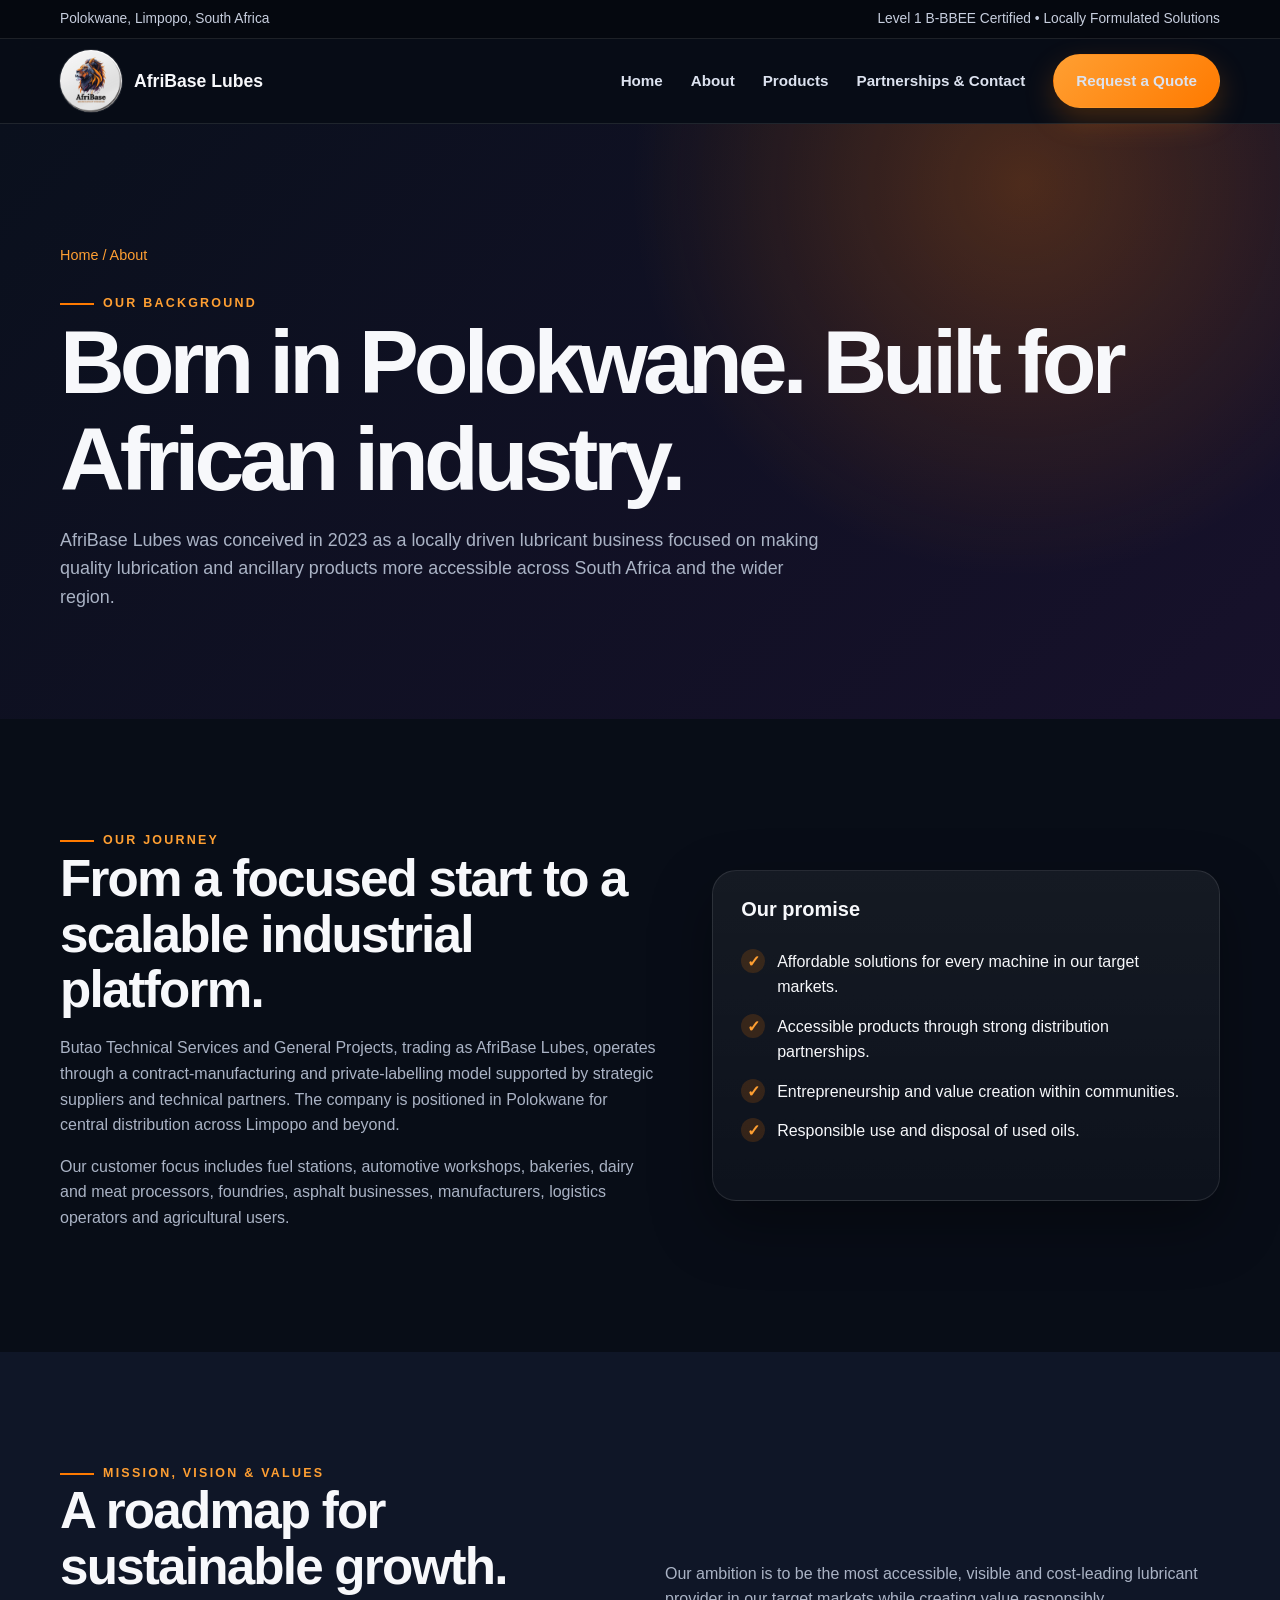
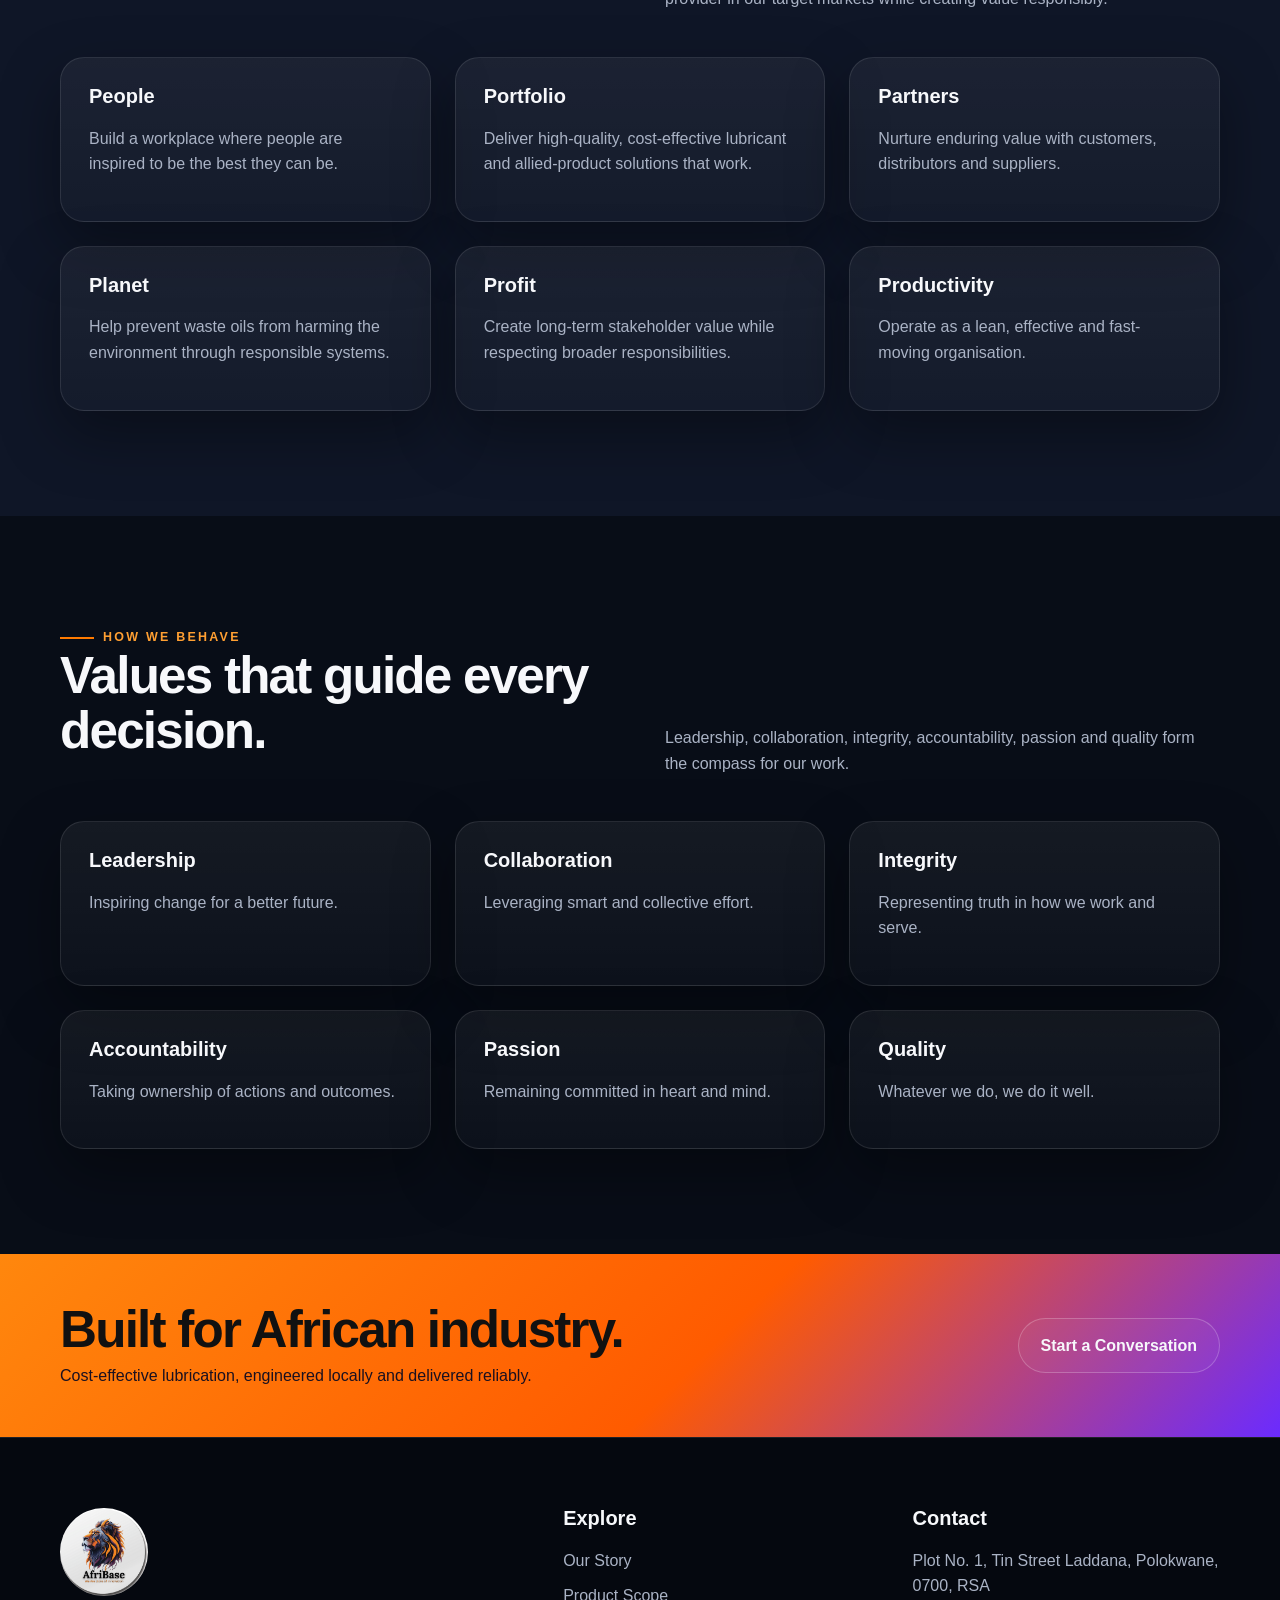
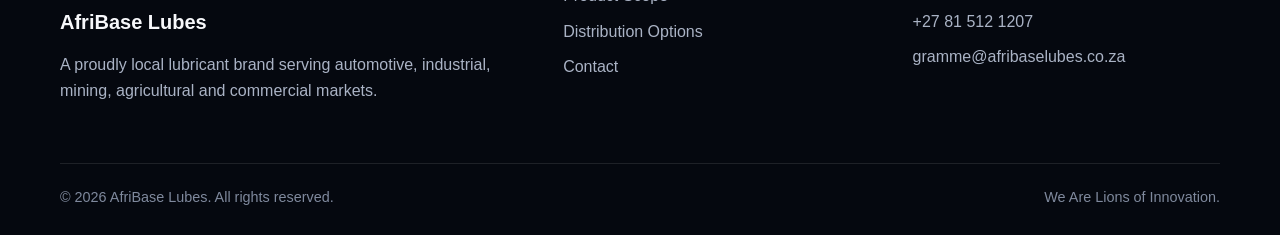
==== about.html @ fa58103c "Add files via upload" ====
<!doctype html><html lang="en"><head><meta charset="utf-8"><meta name="viewport" content="width=device-width,initial-scale=1"><title>About AfriBase Lubes</title><meta name="description" content="Learn about AfriBase Lubes, our mission, vision, values and growth strategy."><link rel="stylesheet" href="style.css"></head><body>

<div class="topbar"><div class="container"><span>Polokwane, Limpopo, South Africa</span><span>Level 1 B-BBEE Certified • Locally Formulated Solutions</span></div></div>
<nav class="nav">
  <div class="container nav-inner">
    <a class="brand" href="index.html"><img src="assets/afribase-logo.png" alt="AfriBase Lubes logo"><span>AfriBase Lubes</span></a>
    <button class="menu-btn" aria-label="Open menu">☰</button>
    <div class="nav-links">
      <a href="index.html">Home</a>
      <a href="about.html">About</a>
      <a href="products.html">Products</a>
      <a href="partnerships.html">Partnerships & Contact</a>
      <a class="btn btn-primary" href="partnerships.html#contact">Request a Quote</a>
    </div>
  </div>
</nav>

<main>
<section class="page-hero"><div class="container"><div class="crumb">Home / About</div><span class="eyebrow">Our background</span><h1>Born in Polokwane. Built for African industry.</h1><p>AfriBase Lubes was conceived in 2023 as a locally driven lubricant business focused on making quality lubrication and ancillary products more accessible across South Africa and the wider region.</p></div></section>
<section class="section"><div class="container feature-wrap">
<div class="reveal"><span class="eyebrow">Our journey</span><h2>From a focused start to a scalable industrial platform.</h2><p style="color:var(--muted)">Butao Technical Services and General Projects, trading as AfriBase Lubes, operates through a contract-manufacturing and private-labelling model supported by strategic suppliers and technical partners. The company is positioned in Polokwane for central distribution across Limpopo and beyond.</p><p style="color:var(--muted)">Our customer focus includes fuel stations, automotive workshops, bakeries, dairy and meat processors, foundries, asphalt businesses, manufacturers, logistics operators and agricultural users.</p></div>
<div class="card reveal"><h3>Our promise</h3><div class="list"><div><span class="check">✓</span><span>Affordable solutions for every machine in our target markets.</span></div><div><span class="check">✓</span><span>Accessible products through strong distribution partnerships.</span></div><div><span class="check">✓</span><span>Entrepreneurship and value creation within communities.</span></div><div><span class="check">✓</span><span>Responsible use and disposal of used oils.</span></div></div></div>
</div></section>
<section class="section section-dark"><div class="container">
<div class="section-head"><div><span class="eyebrow">Mission, vision & values</span><h2>A roadmap for sustainable growth.</h2></div><p>Our ambition is to be the most accessible, visible and cost-leading lubricant provider in our target markets while creating value responsibly.</p></div>
<div class="grid-3">
<div class="card reveal"><h3>People</h3><p>Build a workplace where people are inspired to be the best they can be.</p></div>
<div class="card reveal"><h3>Portfolio</h3><p>Deliver high-quality, cost-effective lubricant and allied-product solutions that work.</p></div>
<div class="card reveal"><h3>Partners</h3><p>Nurture enduring value with customers, distributors and suppliers.</p></div>
<div class="card reveal"><h3>Planet</h3><p>Help prevent waste oils from harming the environment through responsible systems.</p></div>
<div class="card reveal"><h3>Profit</h3><p>Create long-term stakeholder value while respecting broader responsibilities.</p></div>
<div class="card reveal"><h3>Productivity</h3><p>Operate as a lean, effective and fast-moving organisation.</p></div>
</div></div></section>
<section class="section"><div class="container">
<div class="section-head"><div><span class="eyebrow">How we behave</span><h2>Values that guide every decision.</h2></div><p>Leadership, collaboration, integrity, accountability, passion and quality form the compass for our work.</p></div>
<div class="grid-3"><div class="card reveal"><h3>Leadership</h3><p>Inspiring change for a better future.</p></div><div class="card reveal"><h3>Collaboration</h3><p>Leveraging smart and collective effort.</p></div><div class="card reveal"><h3>Integrity</h3><p>Representing truth in how we work and serve.</p></div><div class="card reveal"><h3>Accountability</h3><p>Taking ownership of actions and outcomes.</p></div><div class="card reveal"><h3>Passion</h3><p>Remaining committed in heart and mind.</p></div><div class="card reveal"><h3>Quality</h3><p>Whatever we do, we do it well.</p></div></div>
</div></section>
</main>
<section class="band"><div class="container"><div><h2>Built for African industry.</h2><p>Cost-effective lubrication, engineered locally and delivered reliably.</p></div><a class="btn btn-outline" href="partnerships.html#contact">Start a Conversation</a></div></section>
<footer>
  <div class="container">
    <div class="footer-grid">
      <div><img class="footer-logo" src="assets/afribase-logo.png" alt="AfriBase Lubes logo"><h3>AfriBase Lubes</h3><p style="color:var(--muted)">A proudly local lubricant brand serving automotive, industrial, mining, agricultural and commercial markets.</p></div>
      <div><h3>Explore</h3><div class="footer-links"><a href="about.html">Our Story</a><a href="products.html">Product Scope</a><a href="partnerships.html">Distribution Options</a><a href="partnerships.html#contact">Contact</a></div></div>
      <div><h3>Contact</h3><div class="footer-links"><span>Plot No. 1, Tin Street Laddana, Polokwane, 0700, RSA</span><a href="tel:+27815121207">+27 81 512 1207</a><a href="mailto:gramme@afribaselubes.co.za">gramme@afribaselubes.co.za</a></div></div>
    </div>
    <div class="copyright"><span>© <span data-year></span> AfriBase Lubes. All rights reserved.</span><span>We Are Lions of Innovation.</span></div>
  </div>
</footer>
<script src="script.js"></script>
</body></html>
---- style.css ----
:root{
  --bg:#080d17;--bg2:#0f1627;--panel:#121b2e;--panel2:#182238;--text:#f7f8fb;
  --muted:#aab3c5;--orange:#ff7a00;--orange2:#ff9f32;--purple:#6f3cff;
  --line:rgba(255,255,255,.1);--shadow:0 24px 60px rgba(0,0,0,.35);--radius:24px;
}
*{box-sizing:border-box}html{scroll-behavior:smooth}body{margin:0;font-family:Inter,Segoe UI,Arial,sans-serif;background:var(--bg);color:var(--text);line-height:1.6}
img{max-width:100%;display:block}a{color:inherit;text-decoration:none}.container{width:min(1160px,calc(100% - 40px));margin:auto}
.topbar{background:#05080f;color:#c7cede;font-size:.86rem;padding:8px 0;border-bottom:1px solid var(--line)}
.topbar .container{display:flex;justify-content:space-between;gap:16px;flex-wrap:wrap}
.nav{position:sticky;top:0;z-index:50;background:rgba(8,13,23,.86);backdrop-filter:blur(18px);border-bottom:1px solid var(--line)}
.nav-inner{height:84px;display:flex;align-items:center;justify-content:space-between;gap:28px}.brand{display:flex;align-items:center;gap:12px;font-weight:800;font-size:1.1rem}
.brand img{width:62px;height:62px;object-fit:cover;border-radius:50%;box-shadow:0 0 0 1px rgba(255,255,255,.1)}
.nav-links{display:flex;gap:28px;align-items:center}.nav-links a{color:#dce2ef;font-weight:650;font-size:.95rem}.nav-links a:hover,.nav-links a.active{color:var(--orange2)}
.menu-btn{display:none;background:none;border:0;color:#fff;font-size:1.7rem}
.btn{display:inline-flex;align-items:center;justify-content:center;gap:9px;padding:14px 22px;border-radius:999px;border:1px solid transparent;font-weight:750;transition:.25s}
.btn-primary{background:linear-gradient(135deg,var(--orange2),var(--orange));color:#111;box-shadow:0 12px 30px rgba(255,122,0,.24)}.btn-primary:hover{transform:translateY(-2px)}
.btn-outline{border-color:rgba(255,255,255,.22);background:rgba(255,255,255,.04)}.btn-outline:hover{background:rgba(255,255,255,.09)}
.hero{min-height:760px;display:grid;align-items:center;position:relative;overflow:hidden;background:url("assets/hero-industrial.svg") center/cover no-repeat}
.hero:after{content:"";position:absolute;inset:0;background:linear-gradient(90deg,rgba(8,13,23,.97) 0%,rgba(8,13,23,.84) 45%,rgba(8,13,23,.15) 100%)}
.hero-content{position:relative;z-index:2;max-width:720px;padding:110px 0}.eyebrow{display:inline-flex;align-items:center;gap:9px;text-transform:uppercase;letter-spacing:.18em;color:var(--orange2);font-weight:800;font-size:.78rem}
.eyebrow:before{content:"";width:34px;height:2px;background:var(--orange)}
h1,h2,h3{line-height:1.08;margin:0 0 18px}h1{font-size:clamp(3.2rem,7vw,6.5rem);letter-spacing:-.055em}h2{font-size:clamp(2.2rem,4vw,3.8rem);letter-spacing:-.035em}h3{font-size:1.25rem}
.hero p{font-size:1.15rem;color:#ccd3df;max-width:650px}.hero-actions{display:flex;gap:14px;flex-wrap:wrap;margin-top:30px}.hero-stats{display:flex;gap:36px;flex-wrap:wrap;margin-top:50px}
.stat strong{display:block;font-size:1.9rem;color:#fff}.stat span{color:var(--muted);font-size:.9rem}
.section{padding:105px 0}.section-dark{background:var(--bg2)}.section-head{display:grid;grid-template-columns:1fr 1fr;gap:50px;align-items:end;margin-bottom:45px}
.section-head p{color:var(--muted);margin:0}.grid-3{display:grid;grid-template-columns:repeat(3,1fr);gap:24px}.grid-4{display:grid;grid-template-columns:repeat(4,1fr);gap:20px}
.card{background:linear-gradient(180deg,rgba(255,255,255,.055),rgba(255,255,255,.025));border:1px solid var(--line);border-radius:var(--radius);padding:28px;box-shadow:var(--shadow)}
.icon-card img{width:64px;margin-bottom:22px}.icon-card p,.card p{color:var(--muted)}
.feature-wrap{display:grid;grid-template-columns:1.08fr .92fr;gap:56px;align-items:center}.feature-media{position:relative}.feature-media img{border-radius:34px;box-shadow:var(--shadow)}
.badge-float{position:absolute;right:-18px;bottom:28px;background:#fff;color:#10131c;padding:20px 22px;border-radius:18px;font-weight:800;box-shadow:var(--shadow);max-width:220px}
.list{display:grid;gap:14px;margin:28px 0}.list div{display:flex;gap:12px;align-items:flex-start}.check{width:24px;height:24px;flex:0 0 24px;border-radius:50%;display:grid;place-items:center;background:rgba(255,122,0,.16);color:var(--orange2);font-weight:900}
.band{background:linear-gradient(135deg,#ff870d,#ff5b00 55%,#6b2bff);padding:48px 0}.band .container{display:flex;align-items:center;justify-content:space-between;gap:30px}.band p{margin:0;color:#1a1020}.band h2{color:#111;margin-bottom:6px}
.page-hero{padding:120px 0 90px;background:radial-gradient(circle at 80% 10%,rgba(255,122,0,.25),transparent 34%),linear-gradient(135deg,#0a101d,#17112b)}
.page-hero p{color:var(--muted);font-size:1.12rem;max-width:760px}.crumb{font-size:.9rem;color:var(--orange2);margin-bottom:20px}
.product-table{width:100%;border-collapse:collapse;overflow:hidden;border-radius:20px;background:var(--panel);border:1px solid var(--line)}
.product-table th,.product-table td{padding:16px 18px;border-bottom:1px solid var(--line);text-align:left;vertical-align:top}.product-table th{background:#1a2438;color:var(--orange2)}
.product-table tr:last-child td{border-bottom:0}.product-table td:last-child{color:var(--muted)}
.timeline{display:grid;gap:22px}.timeline-item{display:grid;grid-template-columns:70px 1fr;gap:18px}.num{width:54px;height:54px;border-radius:16px;display:grid;place-items:center;background:linear-gradient(135deg,var(--orange2),var(--orange));color:#111;font-weight:900}
.contact-grid{display:grid;grid-template-columns:.9fr 1.1fr;gap:36px}.contact-card{display:grid;gap:18px}.contact-item{padding:20px;border-radius:18px;background:rgba(255,255,255,.04);border:1px solid var(--line)}
form{display:grid;gap:16px}input,textarea,select{width:100%;padding:15px 16px;border-radius:14px;border:1px solid var(--line);background:#0b1221;color:#fff;font:inherit}textarea{min-height:150px;resize:vertical}
footer{background:#05080f;padding:70px 0 26px;border-top:1px solid var(--line)}.footer-grid{display:grid;grid-template-columns:1.2fr .8fr .8fr;gap:42px}.footer-logo{width:88px;border-radius:50%;margin-bottom:16px}.footer-links{display:grid;gap:10px;color:var(--muted)}.copyright{margin-top:44px;padding-top:22px;border-top:1px solid var(--line);color:#7f899d;font-size:.9rem;display:flex;justify-content:space-between;gap:20px;flex-wrap:wrap}
.reveal{opacity:0;transform:translateY(25px);transition:.7s}.reveal.visible{opacity:1;transform:none}
@media(max-width:900px){
  .nav-links{display:none;position:absolute;top:84px;left:20px;right:20px;background:#0c1322;border:1px solid var(--line);padding:22px;border-radius:18px;flex-direction:column;align-items:flex-start}.nav-links.open{display:flex}.menu-btn{display:block}
  .section-head,.feature-wrap,.contact-grid,.footer-grid{grid-template-columns:1fr}.grid-3{grid-template-columns:1fr 1fr}.grid-4{grid-template-columns:1fr 1fr}
  .hero{min-height:690px}.hero-content{padding:88px 0}.badge-float{right:12px}
}
@media(max-width:600px){
  .container{width:min(100% - 26px,1160px)}.topbar{display:none}.nav-inner{height:72px}.nav-links{top:72px}.brand img{width:50px;height:50px}
  h1{font-size:3.4rem}.grid-3,.grid-4{grid-template-columns:1fr}.section{padding:78px 0}.section-head{gap:18px}.hero-stats{gap:24px}.band .container{align-items:flex-start;flex-direction:column}
  .product-table{font-size:.9rem}.product-table th,.product-table td{padding:12px 10px}.timeline-item{grid-template-columns:54px 1fr}
}
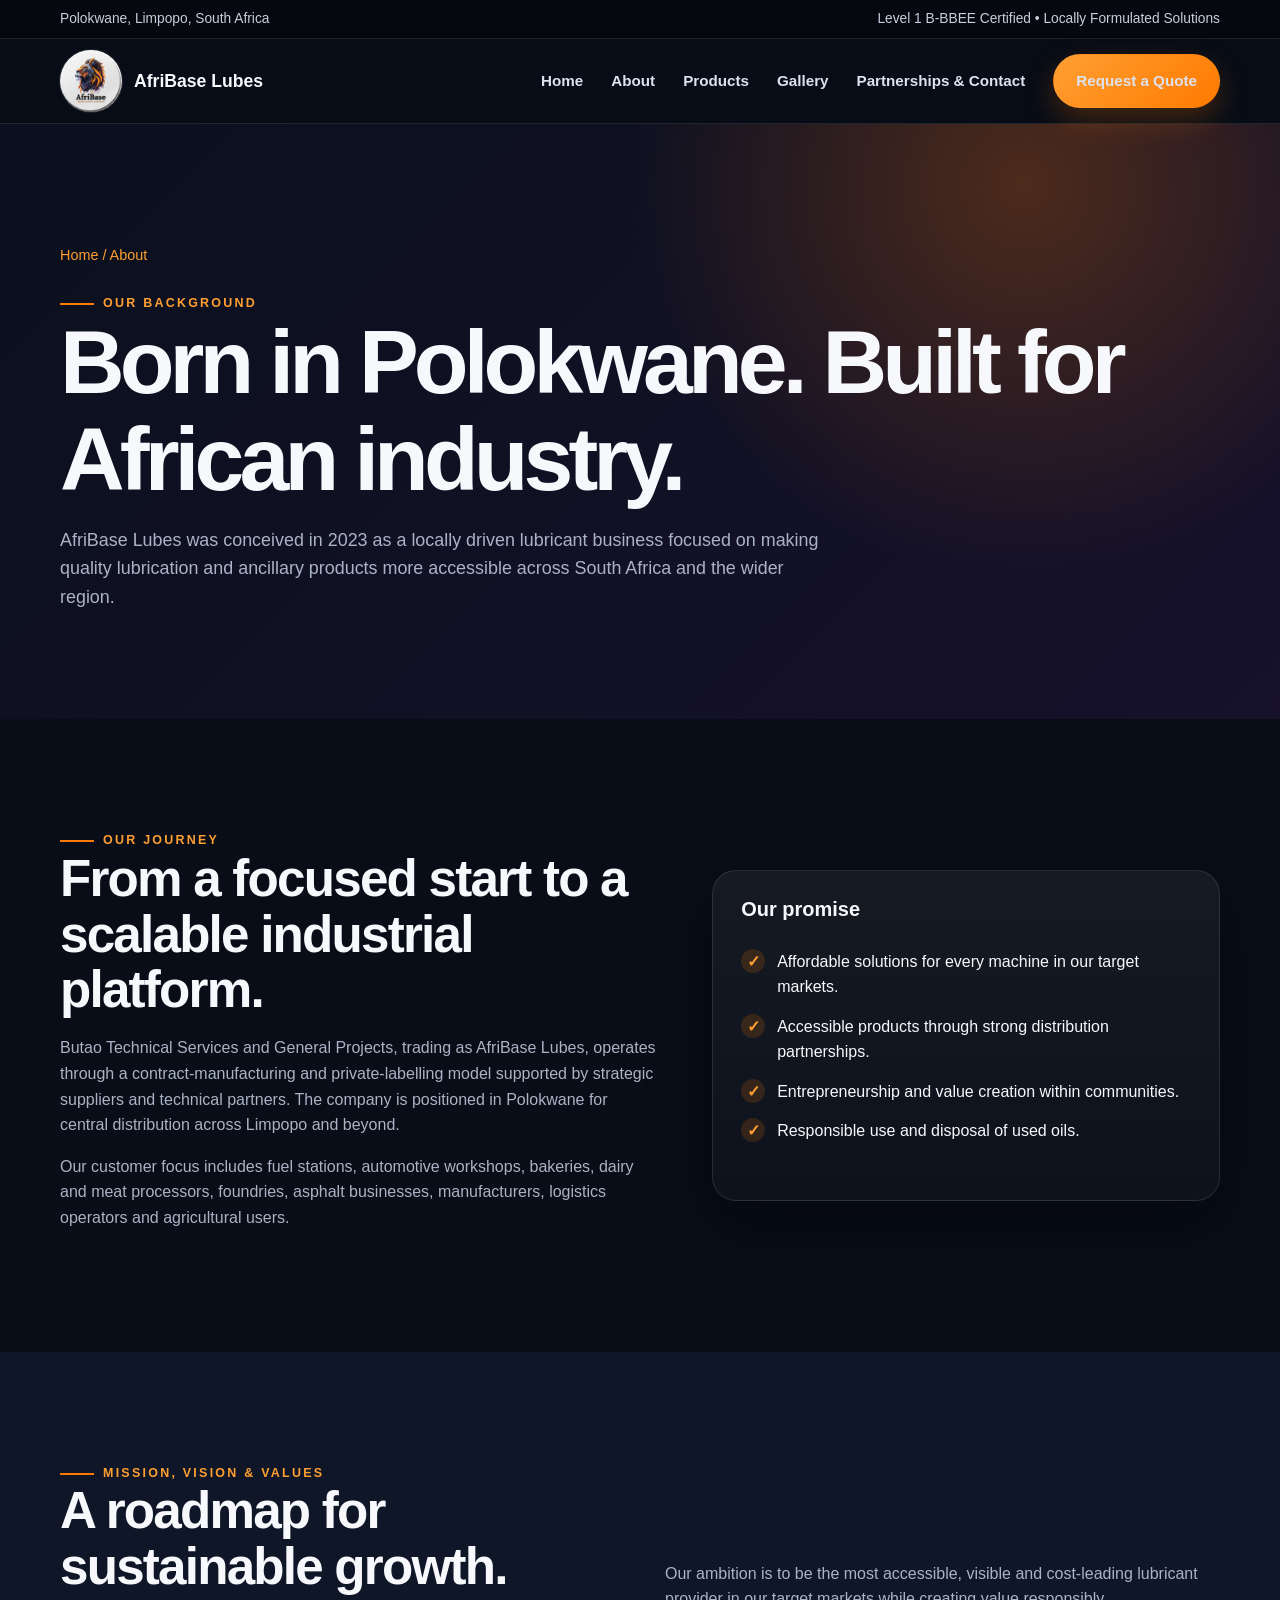
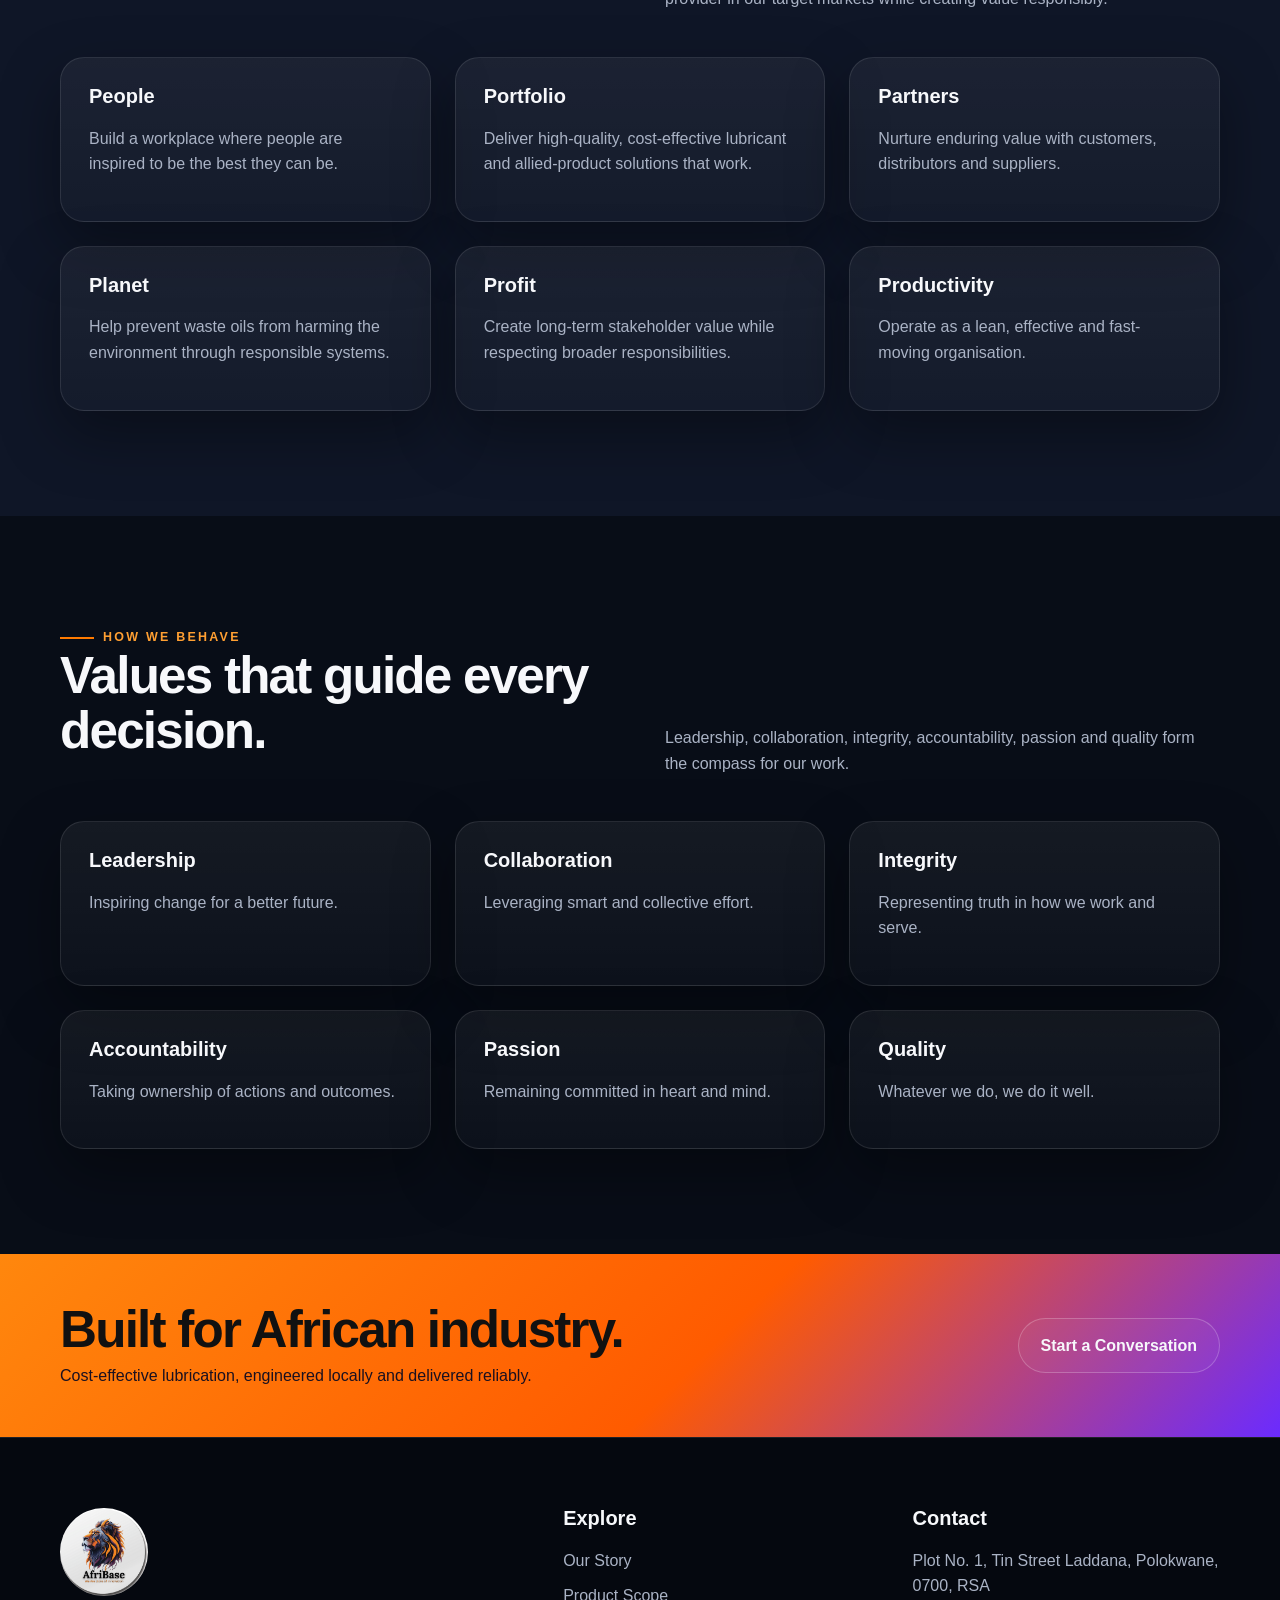
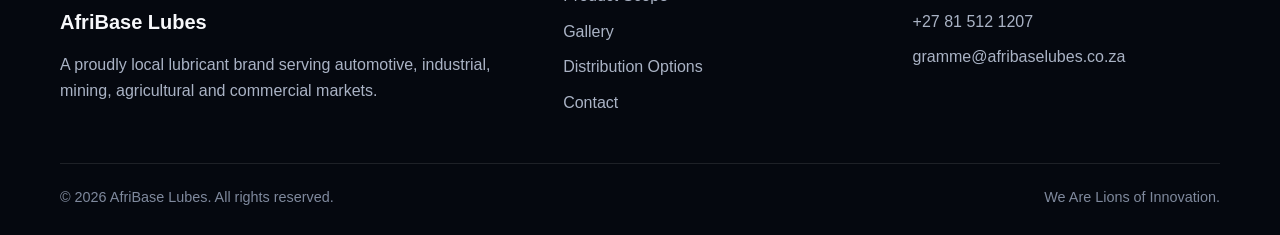
==== commit 9137f463: "Add files via upload" ====
--- a/about.html
+++ b/about.html
@@ -9,6 +9,7 @@
       <a href="index.html">Home</a>
       <a href="about.html">About</a>
       <a href="products.html">Products</a>
+      <a href="gallery.html">Gallery</a>
       <a href="partnerships.html">Partnerships & Contact</a>
       <a class="btn btn-primary" href="partnerships.html#contact">Request a Quote</a>
     </div>
@@ -41,7 +42,7 @@
   <div class="container">
     <div class="footer-grid">
       <div><img class="footer-logo" src="assets/afribase-logo.png" alt="AfriBase Lubes logo"><h3>AfriBase Lubes</h3><p style="color:var(--muted)">A proudly local lubricant brand serving automotive, industrial, mining, agricultural and commercial markets.</p></div>
-      <div><h3>Explore</h3><div class="footer-links"><a href="about.html">Our Story</a><a href="products.html">Product Scope</a><a href="partnerships.html">Distribution Options</a><a href="partnerships.html#contact">Contact</a></div></div>
+      <div><h3>Explore</h3><div class="footer-links"><a href="about.html">Our Story</a><a href="products.html">Product Scope</a><a href="gallery.html">Gallery</a><a href="partnerships.html">Distribution Options</a><a href="partnerships.html#contact">Contact</a></div></div>
       <div><h3>Contact</h3><div class="footer-links"><span>Plot No. 1, Tin Street Laddana, Polokwane, 0700, RSA</span><a href="tel:+27815121207">+27 81 512 1207</a><a href="mailto:gramme@afribaselubes.co.za">gramme@afribaselubes.co.za</a></div></div>
     </div>
     <div class="copyright"><span>© <span data-year></span> AfriBase Lubes. All rights reserved.</span><span>We Are Lions of Innovation.</span></div>
--- a/style.css
+++ b/style.css
@@ -16,7 +16,7 @@
 .btn{display:inline-flex;align-items:center;justify-content:center;gap:9px;padding:14px 22px;border-radius:999px;border:1px solid transparent;font-weight:750;transition:.25s}
 .btn-primary{background:linear-gradient(135deg,var(--orange2),var(--orange));color:#111;box-shadow:0 12px 30px rgba(255,122,0,.24)}.btn-primary:hover{transform:translateY(-2px)}
 .btn-outline{border-color:rgba(255,255,255,.22);background:rgba(255,255,255,.04)}.btn-outline:hover{background:rgba(255,255,255,.09)}
-.hero{min-height:760px;display:grid;align-items:center;position:relative;overflow:hidden;background:url("assets/hero-industrial.svg") center/cover no-repeat}
+.hero{min-height:760px;display:grid;align-items:center;position:relative;overflow:hidden;background:url("assets/hero-lubricant.jpg") center/cover no-repeat}
 .hero:after{content:"";position:absolute;inset:0;background:linear-gradient(90deg,rgba(8,13,23,.97) 0%,rgba(8,13,23,.84) 45%,rgba(8,13,23,.15) 100%)}
 .hero-content{position:relative;z-index:2;max-width:720px;padding:110px 0}.eyebrow{display:inline-flex;align-items:center;gap:9px;text-transform:uppercase;letter-spacing:.18em;color:var(--orange2);font-weight:800;font-size:.78rem}
 .eyebrow:before{content:"";width:34px;height:2px;background:var(--orange)}
@@ -51,3 +51,58 @@
   h1{font-size:3.4rem}.grid-3,.grid-4{grid-template-columns:1fr}.section{padding:78px 0}.section-head{gap:18px}.hero-stats{gap:24px}.band .container{align-items:flex-start;flex-direction:column}
   .product-table{font-size:.9rem}.product-table th,.product-table td{padding:12px 10px}.timeline-item{grid-template-columns:54px 1fr}
 }
+
+
+/* Restrained realistic photography */
+.single-feature-photo{
+  overflow:hidden;
+  border-radius:28px;
+  border:1px solid var(--line);
+  box-shadow:var(--shadow);
+  margin-bottom:38px;
+}
+.single-feature-photo img{
+  width:100%;
+  height:430px;
+  object-fit:cover;
+}
+
+/* Dedicated 12-image gallery page */
+.gallery-hero{
+  background:
+    linear-gradient(90deg,rgba(8,13,23,.95),rgba(8,13,23,.65)),
+    url("assets/oil-pour.jpg") center/cover no-repeat;
+}
+.gallery-page-grid{
+  display:grid;
+  grid-template-columns:repeat(3,1fr);
+  gap:24px;
+}
+.gallery-card{
+  margin:0;
+  overflow:hidden;
+  border-radius:22px;
+  background:var(--panel);
+  border:1px solid var(--line);
+  box-shadow:var(--shadow);
+}
+.gallery-card img{
+  width:100%;
+  height:300px;
+  object-fit:cover;
+  transition:transform .45s ease;
+}
+.gallery-card:hover img{transform:scale(1.045)}
+.gallery-card figcaption{
+  padding:17px 18px;
+  color:#eef2f8;
+  font-weight:750;
+}
+@media(max-width:900px){
+  .gallery-page-grid{grid-template-columns:repeat(2,1fr)}
+}
+@media(max-width:600px){
+  .single-feature-photo img{height:300px}
+  .gallery-page-grid{grid-template-columns:1fr}
+  .gallery-card img{height:280px}
+}
